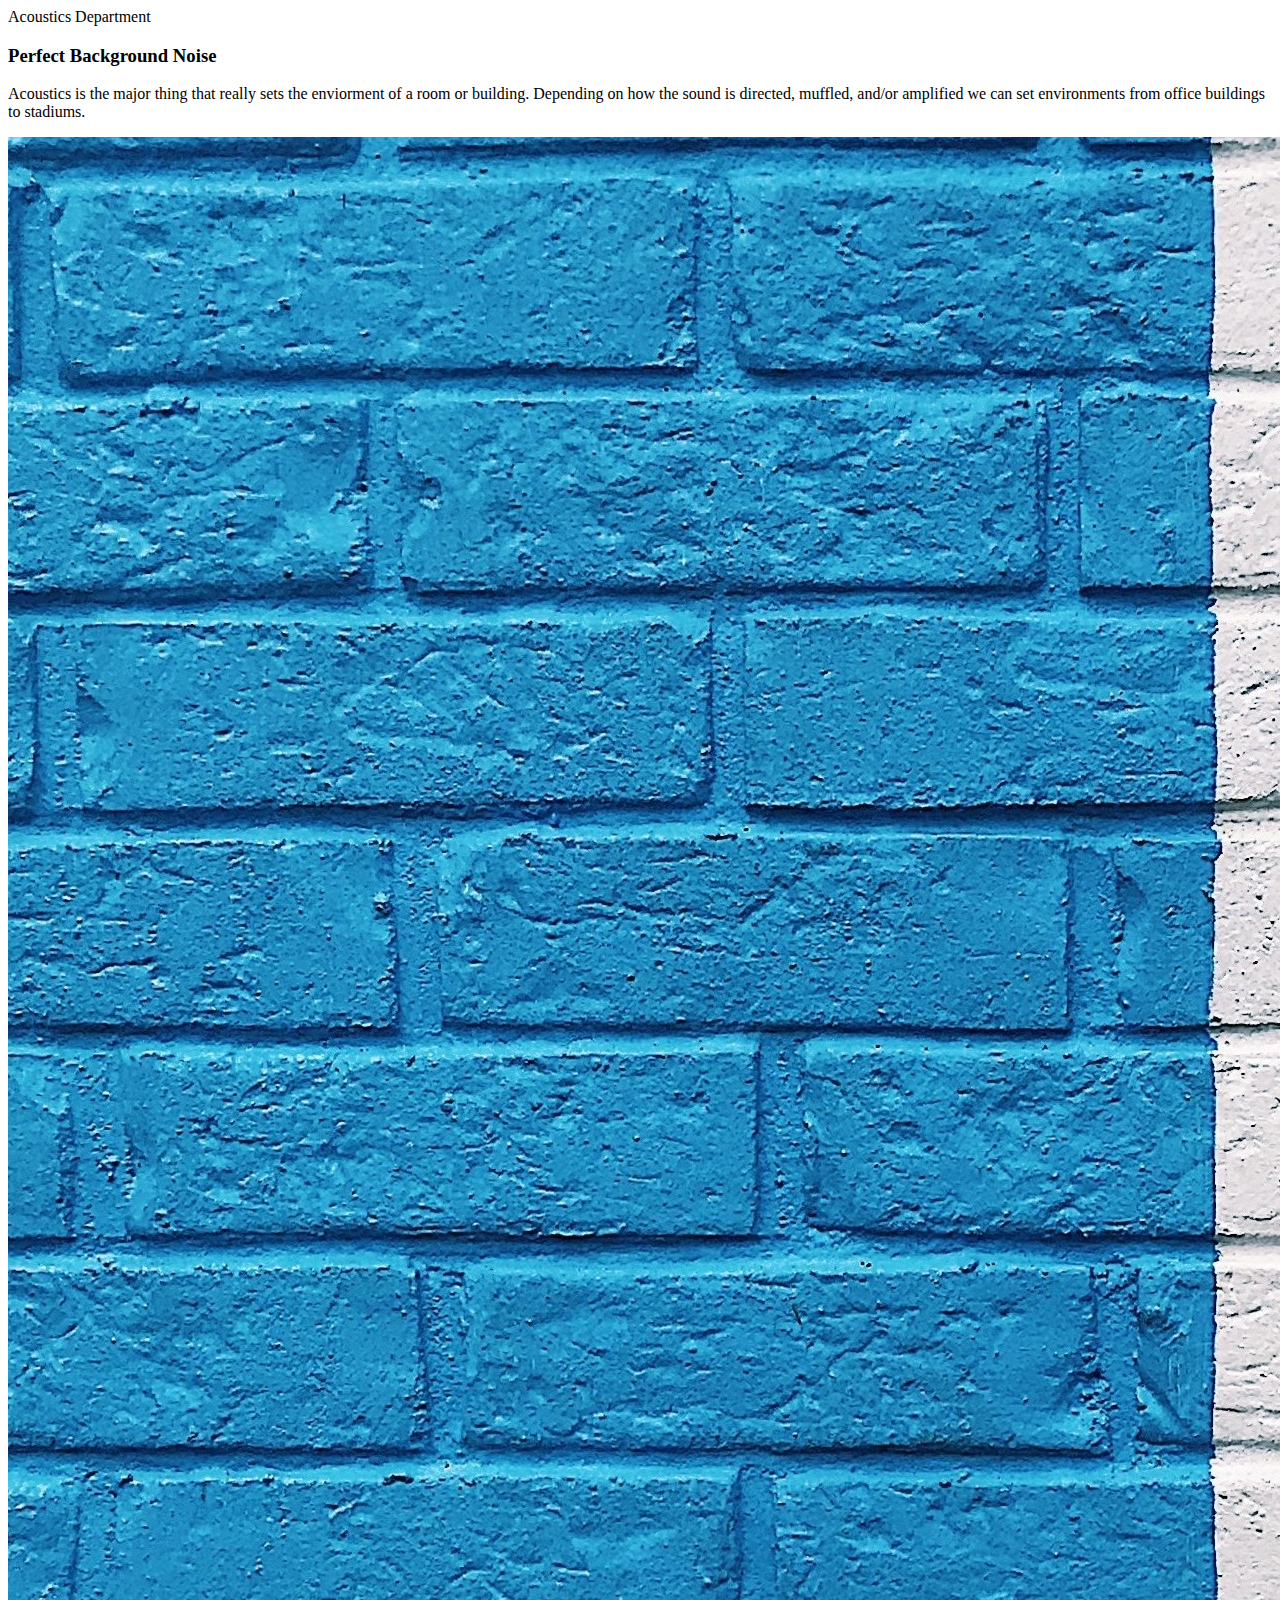
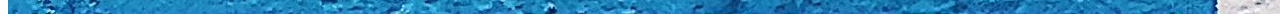
==== Acoustics.html @ 710d832d "Gosh there's a lot of Links" ====
<!DOCTYPE html>
<html lang="en">
	<head>
		<meta http-equiv="Content-Type" content="text/html; charset=UTF-8">
		<title>Phase 2 Company - Acoustic</title>
		<meta content="width=device-width,initial-scale=1,maximum-scale=1" name="viewport">
		<link rel="stylesheet" href="https://use.fontawesome.com/releases/v5.0.13/css/all.css" integrity="sha384-DNOHZ68U8hZfKXOrtjWvjxusGo9WQnrNx2sqG0tfsghAvtVlRW3tvkXWZh58N9jp" crossorigin="anonymous">
		<link href="../styles/bootstrap.min.css" rel="stylesheet">
		<link href="../styles/swiper.css" rel="stylesheet">
		<link href="../styles/slider.css" rel="stylesheet">
		<link href="../styles/animate.css" rel="stylesheet">
		<link href="../styles/default.css" rel="stylesheet">
		<link href="../styles/styles.css" rel="stylesheet">
		<link rel="icon" href="../images/Company-Logos-Pictures/Phase 2 Logo.png" width="53" height="49">
	</head>
	<body>
	
		<!-------------------------------------- START OF NAVBAR -------------------------------------->
		
		<div id="templateNav" v-html>
			<navigation></navigation>
		</div>
		
		<!-------------------------------------- END OF NAVBAR -------------------------------------->
		
		<!-------------------------------------- START OF ACOUSTICS -------------------------------------->	
			<div class="section-block">
			<div class="container">
				<div class="section-heading center-holder">
					<span>Acoustics Department</span>
						<h3>Perfect Background Noise</h3>
					<div class="section-heading-line"></div>
				</div>
				<div class="row">
					<div class="col-sm-12 col-md-6">
					<p>
						Acoustics is the major thing that really sets the enviorment of a room or building.
						Depending on how the sound is directed, muffled, and/or amplified we can set environments
						from office buildings to stadiums.
					</p>
					</div>
					<div class="col-xs-12 col-sm-6 col-md-6">
						<img alt="img" src="../images/Paint/paint1.jpg" class="mt-15-xs rounded-border shadow-primary">
					</div>
				</div>
			</div>
		</div>
		<!-------------------------------------- END OF ACOUSTICS -------------------------------------->	
		
		<!-------------------------------------- START OF FOOTER -------------------------------------->	
		
		<div id="templateFoot" v-html>
			<foot></foot>
		</div>
		
		<!-------------------------------------- END OF FOOTER -------------------------------------->	
		
		<!-------------------------------------- START OF SCRIPTS -------------------------------------->	
		
		<script src="../java script/vue.js"></script>
		<script src="../java script/jquery-3.3.1.js"></script>
		<script src="../java script/popper.js"></script>
		<script src="../java script/bootstrap.min.js"></script>
		
			<!-------------------------------------- START OF TEMPLATES -------------------------------------->
			
			<script type="text/javascript" src="templates/myNavBar.js"></script>
			<script type="text/javascript" src="templates/myFoot.js"></script>
				
			<!-------------------------------------- END OF TEMPLATES -------------------------------------->
				
		<!-------------------------------------- END OF SCRIPTS -------------------------------------->
			
	</body>
</html>
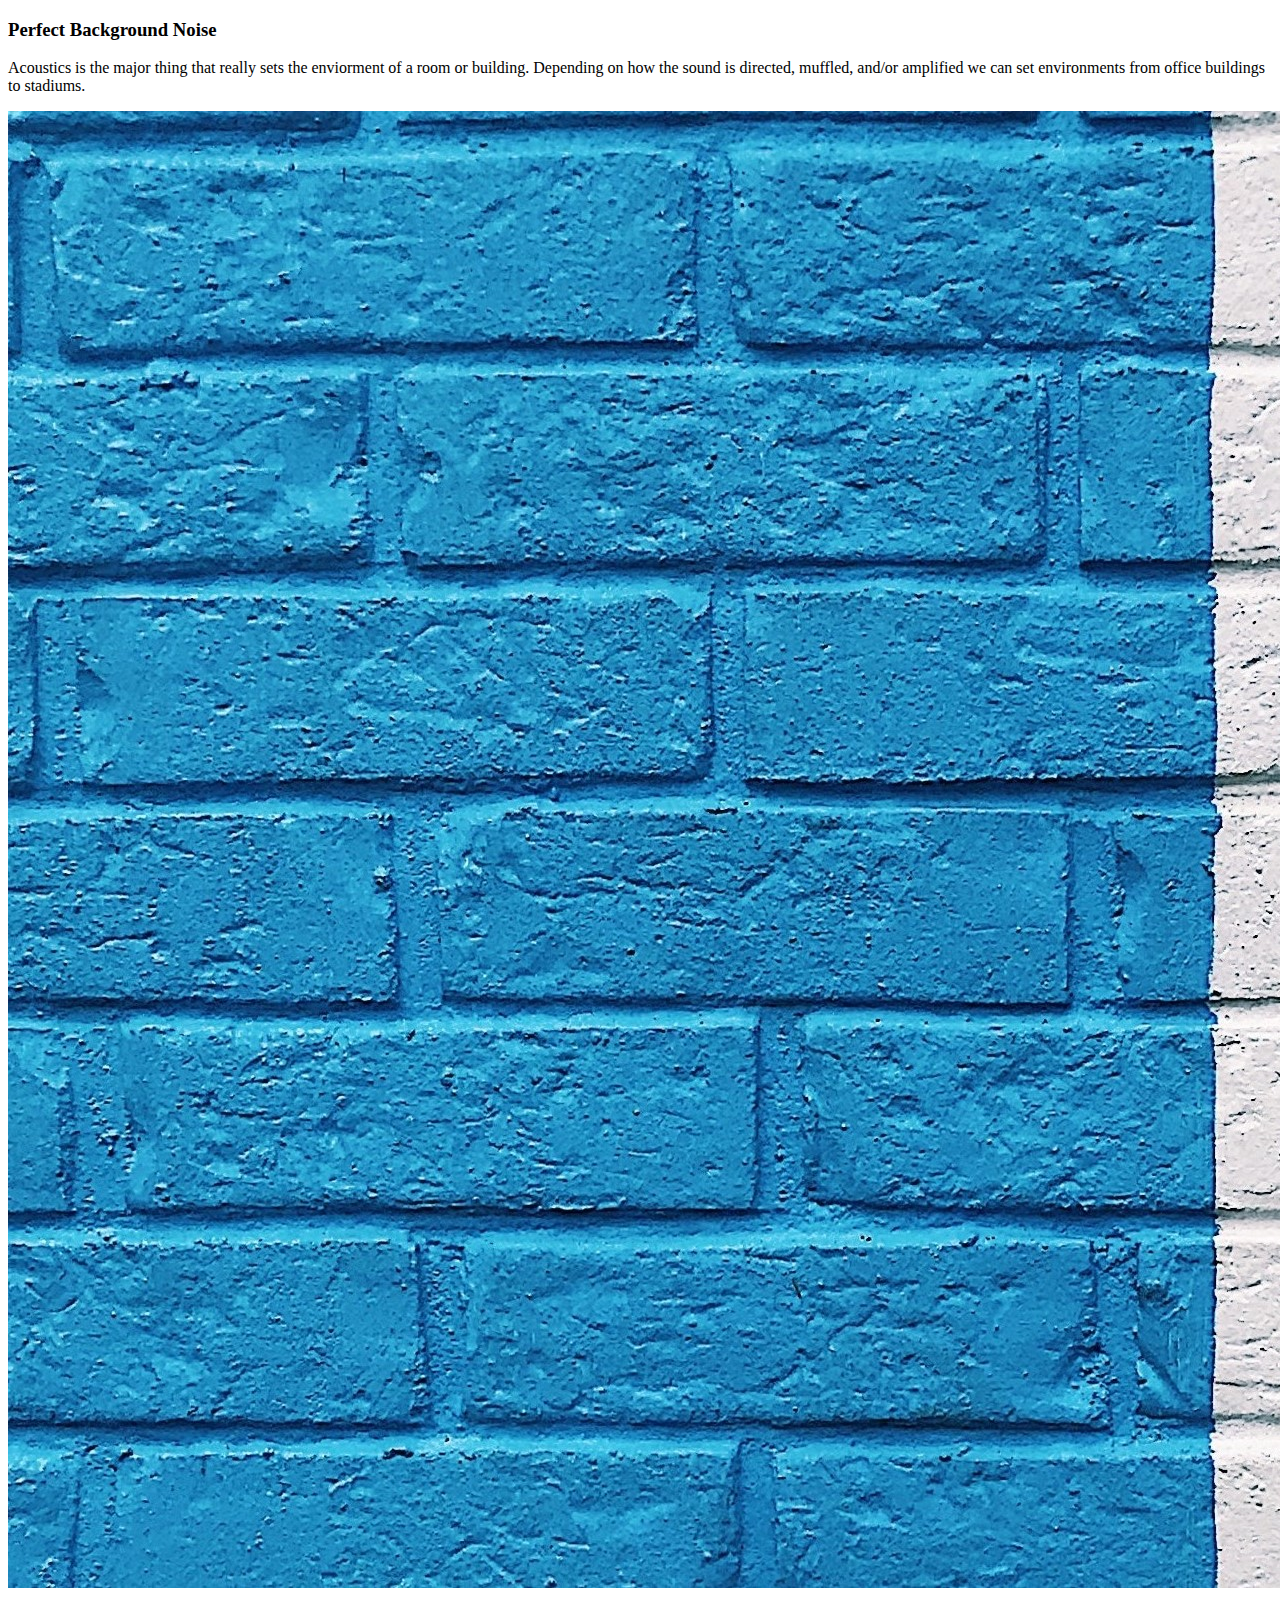
==== commit ad883678: "Fixing and Working" ====
--- a/Acoustics.html
+++ b/Acoustics.html
@@ -2,32 +2,31 @@
 <html lang="en">
 	<head>
 		<meta http-equiv="Content-Type" content="text/html; charset=UTF-8">
-		<title>Phase 2 Company - Acoustic</title>
+		<title>Bionic Badgers - Acoustic</title>
 		<meta content="width=device-width,initial-scale=1,maximum-scale=1" name="viewport">
 		<link rel="stylesheet" href="https://use.fontawesome.com/releases/v5.0.13/css/all.css" integrity="sha384-DNOHZ68U8hZfKXOrtjWvjxusGo9WQnrNx2sqG0tfsghAvtVlRW3tvkXWZh58N9jp" crossorigin="anonymous">
-		<link href="../styles/bootstrap.min.css" rel="stylesheet">
-		<link href="../styles/swiper.css" rel="stylesheet">
-		<link href="../styles/slider.css" rel="stylesheet">
-		<link href="../styles/animate.css" rel="stylesheet">
-		<link href="../styles/default.css" rel="stylesheet">
-		<link href="../styles/styles.css" rel="stylesheet">
-		<link rel="icon" href="../images/Company-Logos-Pictures/Phase 2 Logo.png" width="53" height="49">
+		<link href="styles/bootstrap.min.css" rel="stylesheet">
+		<link href="styles/swiper.css" rel="stylesheet">
+		<link href="styles/slider.css" rel="stylesheet">
+		<link href="styles/animate.css" rel="stylesheet">
+		<link href="styles/default.css" rel="stylesheet">
+		<link href="styles/styles.css" rel="stylesheet">
+		<link rel="icon" href="images/Company-Logos-Pictures/Phase 2 Logo.png" width="53" height="49">
 	</head>
 	<body>
-	
+
 		<!-------------------------------------- START OF NAVBAR -------------------------------------->
-		
+
 		<div id="templateNav" v-html>
 			<navigation></navigation>
 		</div>
-		
+
 		<!-------------------------------------- END OF NAVBAR -------------------------------------->
-		
-		<!-------------------------------------- START OF ACOUSTICS -------------------------------------->	
+
+		<!-------------------------------------- START OF ACOUSTICS -------------------------------------->
 			<div class="section-block">
 			<div class="container">
 				<div class="section-heading center-holder">
-					<span>Acoustics Department</span>
 						<h3>Perfect Background Noise</h3>
 					<div class="section-heading-line"></div>
 				</div>
@@ -40,36 +39,36 @@
 					</p>
 					</div>
 					<div class="col-xs-12 col-sm-6 col-md-6">
-						<img alt="img" src="../images/Paint/paint1.jpg" class="mt-15-xs rounded-border shadow-primary">
+						<img alt="img" src="images/Paint/paint1.jpg" class="mt-15-xs rounded-border shadow-primary">
 					</div>
 				</div>
 			</div>
 		</div>
-		<!-------------------------------------- END OF ACOUSTICS -------------------------------------->	
-		
-		<!-------------------------------------- START OF FOOTER -------------------------------------->	
-		
+		<!-------------------------------------- END OF ACOUSTICS -------------------------------------->
+
+		<!-------------------------------------- START OF FOOTER -------------------------------------->
+
 		<div id="templateFoot" v-html>
 			<foot></foot>
 		</div>
-		
-		<!-------------------------------------- END OF FOOTER -------------------------------------->	
-		
-		<!-------------------------------------- START OF SCRIPTS -------------------------------------->	
-		
-		<script src="../java script/vue.js"></script>
-		<script src="../java script/jquery-3.3.1.js"></script>
-		<script src="../java script/popper.js"></script>
-		<script src="../java script/bootstrap.min.js"></script>
-		
+
+		<!-------------------------------------- END OF FOOTER -------------------------------------->
+
+		<!-------------------------------------- START OF SCRIPTS -------------------------------------->
+
+		<script src="java script/vue.js"></script>
+		<script src="java script/jquery-3.3.1.js"></script>
+		<script src="java script/popper.js"></script>
+		<script src="java script/bootstrap.min.js"></script>
+
 			<!-------------------------------------- START OF TEMPLATES -------------------------------------->
-			
+
 			<script type="text/javascript" src="templates/myNavBar.js"></script>
 			<script type="text/javascript" src="templates/myFoot.js"></script>
-				
+
 			<!-------------------------------------- END OF TEMPLATES -------------------------------------->
-				
+
 		<!-------------------------------------- END OF SCRIPTS -------------------------------------->
-			
+
 	</body>
-</html>+</html>
